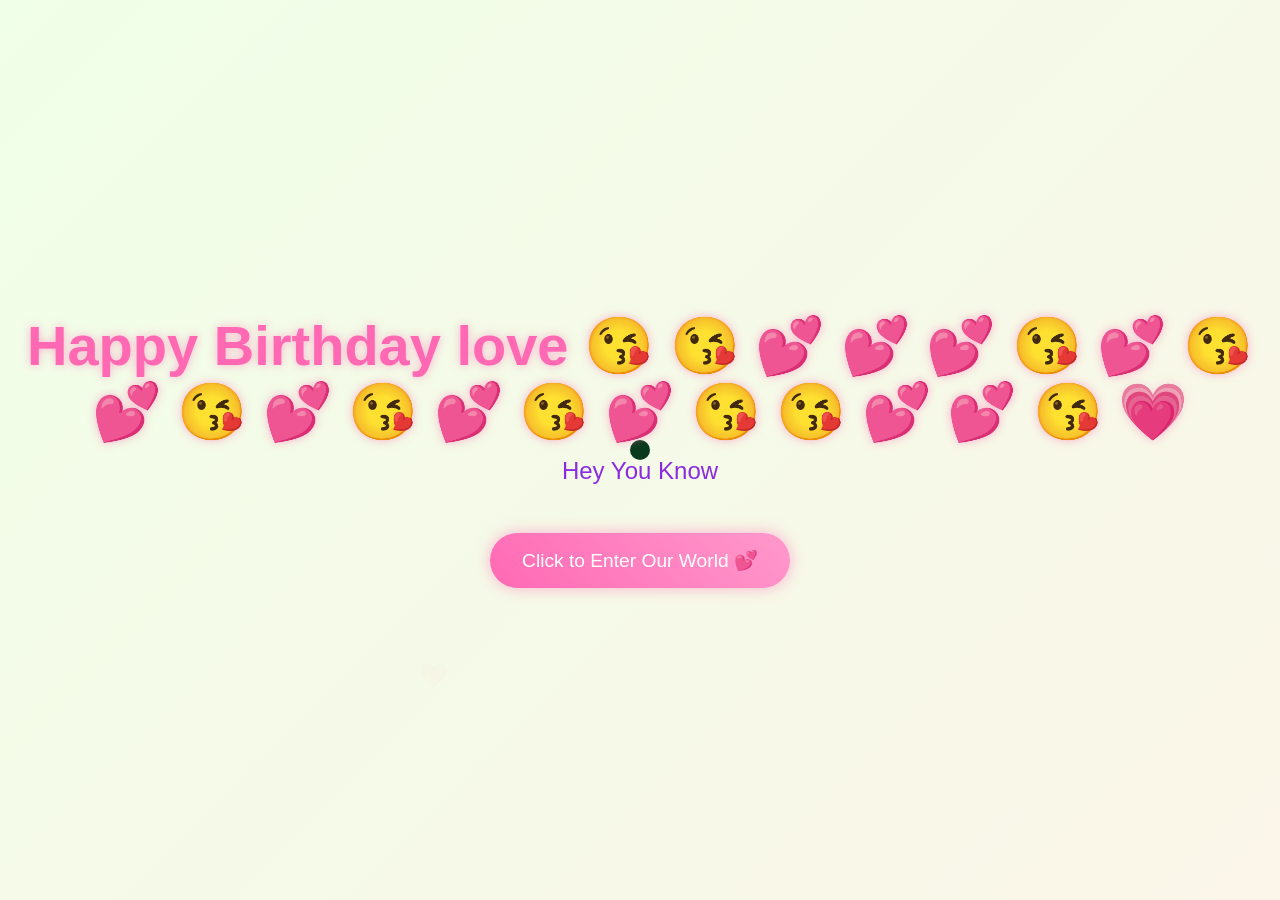
==== index.html @ 25ca6ff0 "Add files via upload" ====
<!DOCTYPE html>
<html lang="en">
<head>
    <meta charset="UTF-8">
    <meta name="viewport" content="width=device-width, initial-scale=1.0">
    <title>Happy Birthday</title>
    <script src="https://cdnjs.cloudflare.com/ajax/libs/gsap/3.12.2/gsap.min.js"></script>
    <link rel="stylesheet" href="style.css">
    
</head>

<audio id="bg-music" autoplay loop hidden>
  <source src="music.mp3" type="audio/mpeg">
</audio>

<body>
    <div class="cursor"></div>
    <div class="container">
        <h1>Happy Birthday love 😘 😘 💕 💕 💕 😘 💕 😘 💕 😘 💕 😘 💕 😘 💕 😘 😘 💕 💕 😘 💗</h1>
        <div class="greeting"></div>
        <button class="cta-button">Click to Enter Our World 💕</button>
    </div>

    <script src="script.js">
        
    </script>
</body>
</html>
---- style.css ----
* {
    margin: 0;
    padding: 0;
    box-sizing: border-box;
    cursor: none;
}

body {
    min-height: 100vh;
    display: flex;
    flex-direction: column;
    align-items: center;
    justify-content: center;
    background: linear-gradient(-45deg, #fee9f7, #e8f5fe, #fef2e8, #f0ffe8);
    background-size: 400% 400%;
    animation: gradientBG 15s ease infinite;
    font-family: 'Arial Rounded MT Bold', Arial, sans-serif;
    overflow: hidden;
    position: relative;
}

.cursor {
    width: 20px;
    height: 20px;
    background: pink;
    border-radius: 50%;
    position: fixed;
    pointer-events: none;
    mix-blend-mode: difference;
    transition: transform 0.2s;
}

.container {
    text-align: center;
    z-index: 1;
}

h1 {
    font-size: 3.5rem;
    color: #ff69b4;
    text-shadow: 0 0 10px rgba(255, 105, 180, 0.5);
    margin-bottom: 2rem;
    opacity: 0;
}

.greeting {
    font-size: 1.5rem;
    color: #8a2be2;
    margin-bottom: 3rem;
    min-height: 2em;
}

.cta-button {
    padding: 1rem 2rem;
    font-size: 1.2rem;
    background: linear-gradient(45deg, #ff69b4, #ff99cc);
    border: none;
    border-radius: 50px;
    color: white;
    cursor: pointer;
    box-shadow: 0 0 15px rgba(255, 105, 180, 0.5);
    transition: transform 0.3s, box-shadow 0.3s;
    opacity: 0;
}

.cta-button:hover {
    transform: scale(1.1);
    box-shadow: 0 0 25px rgba(255, 105, 180, 0.7);
}

.floating {
    position: absolute;
    pointer-events: none;
    opacity: 0;
}

@keyframes gradientBG {
    0% { background-position: 0% 50%; }
    50% { background-position: 100% 50%; }
    100% { background-position: 0% 50%; }
}

@media (max-width: 768px) {
    h1 { font-size: 2rem; }
    .greeting { font-size: 1.2rem; }
    .cta-button { font-size: 1rem; }
}
.love-screen {
    position: fixed;
    top: 0;
    left: 0;
    width: 100%;
    height: 100%;
    background: #ff4d6d;
    color: white;
    display: none;
    justify-content: center;
    align-items: center;
    flex-direction: column;
    text-align: center;
    font-size: 3rem;
    z-index: 9999;
}

.surprise-btn {
    margin-top: 40px;
    padding: 12px 25px;
    font-size: 18px;
    border: none;
    background: #ff4d6d;
    color: white;
    border-radius: 10px;
    cursor: pointer;
}
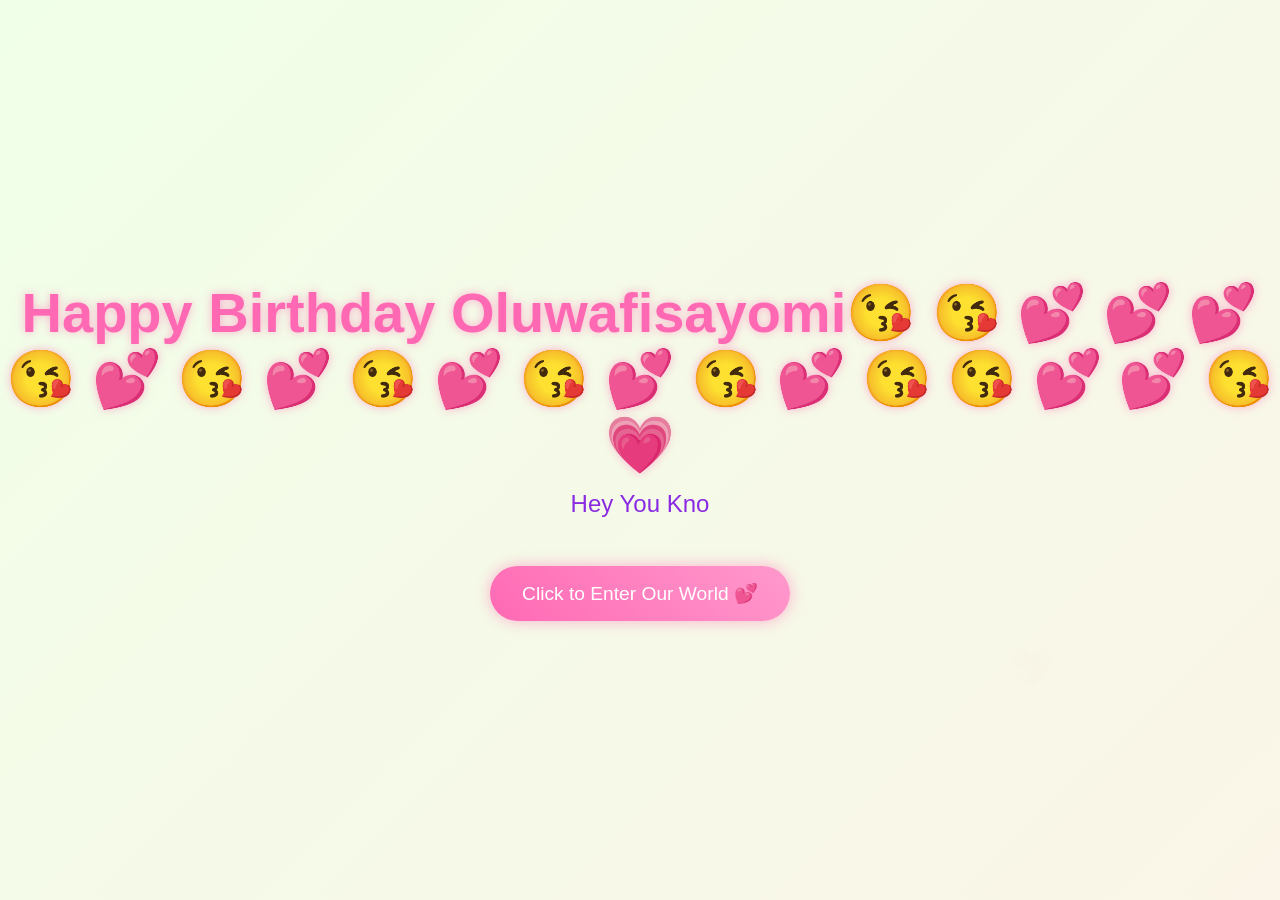
==== commit f5d791c3: "Update index.html" ====
--- a/index.html
+++ b/index.html
@@ -16,7 +16,7 @@
 <body>
     <div class="cursor"></div>
     <div class="container">
-        <h1>Happy Birthday love 😘 😘 💕 💕 💕 😘 💕 😘 💕 😘 💕 😘 💕 😘 💕 😘 😘 💕 💕 😘 💗</h1>
+        <h1>Happy Birthday Oluwafisayomi😘 😘 💕 💕 💕 😘 💕 😘 💕 😘 💕 😘 💕 😘 💕 😘 😘 💕 💕 😘 💗</h1>
         <div class="greeting"></div>
         <button class="cta-button">Click to Enter Our World 💕</button>
     </div>
@@ -25,4 +25,4 @@
         
     </script>
 </body>
-</html>+</html>
